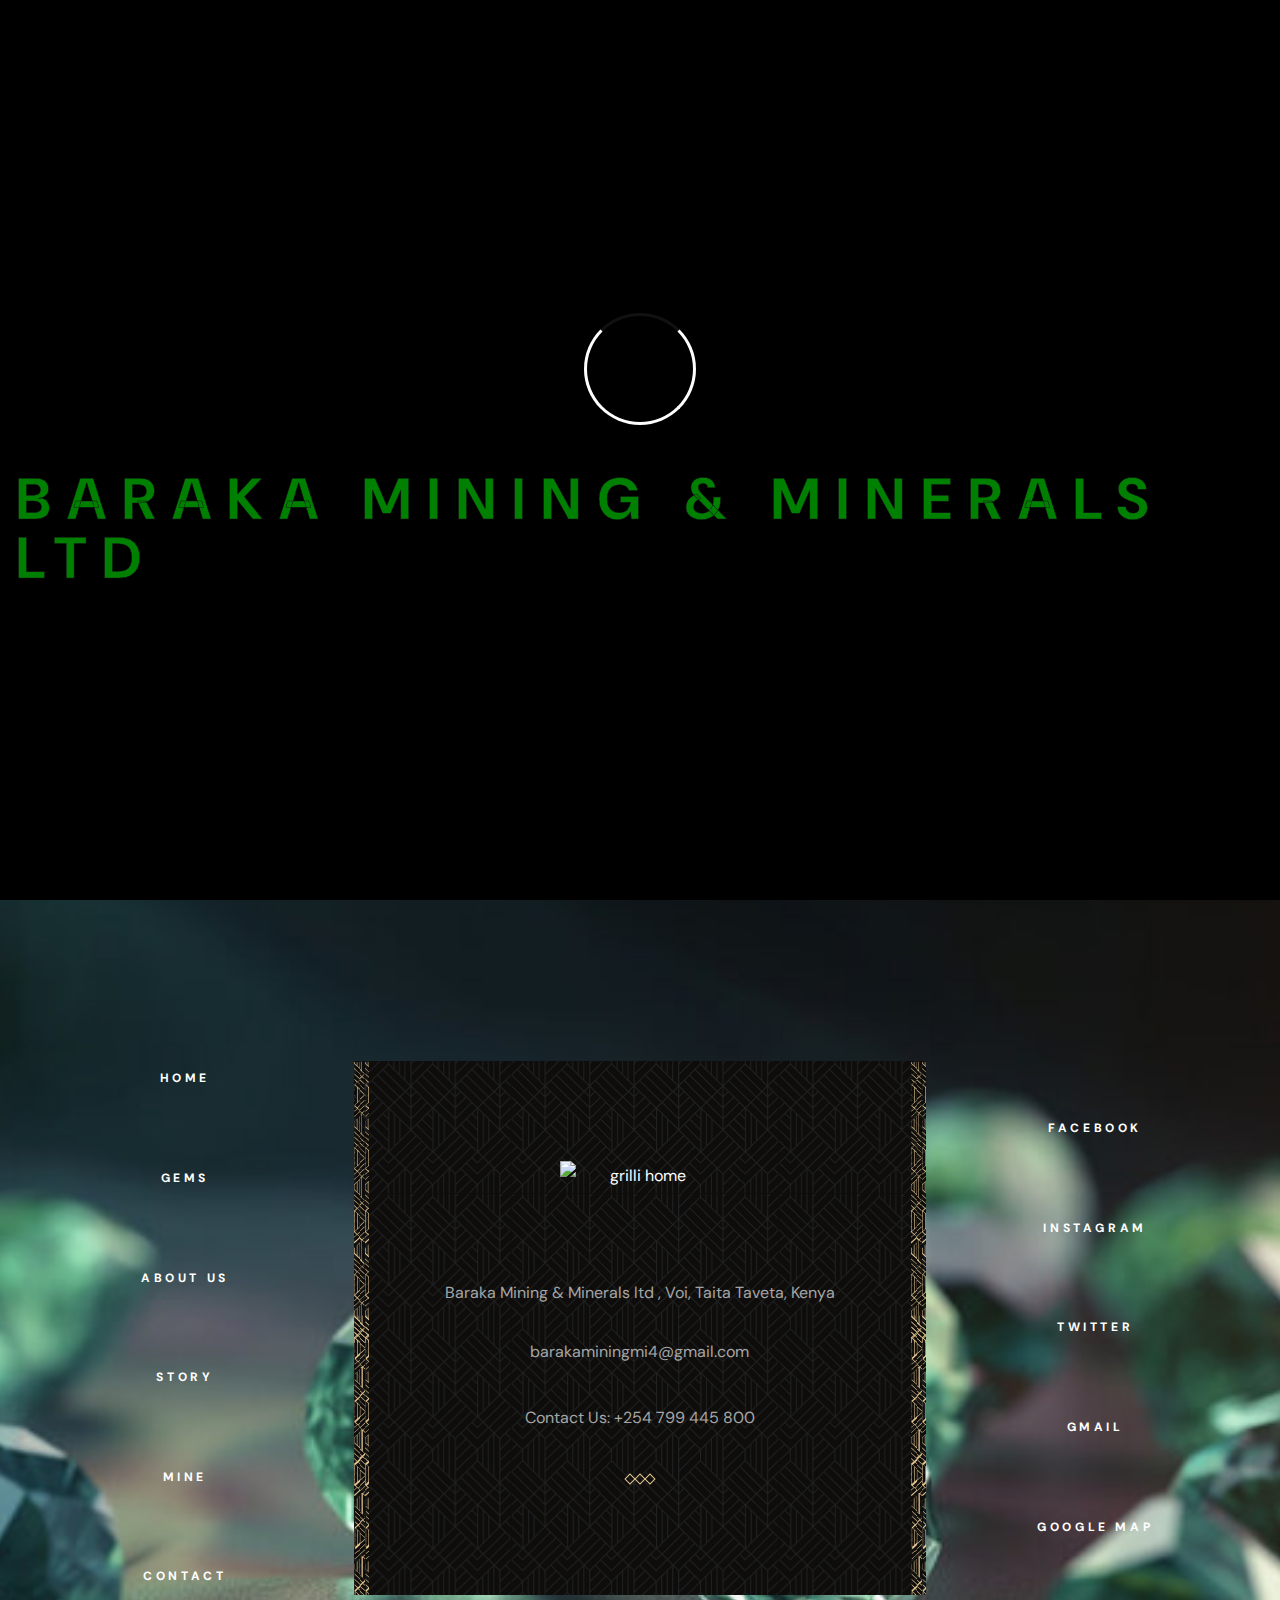
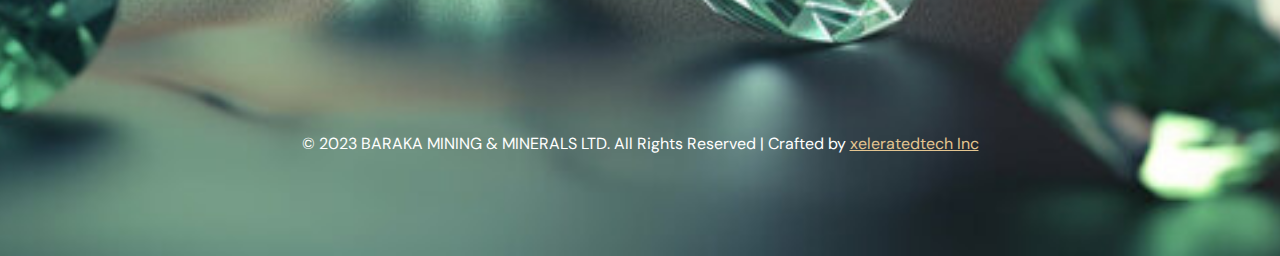
==== aboutus.html @ 1eaa4737 "Add files via upload" ====
<!DOCTYPE html>
<html lang="en">

<head>
  <meta charset="UTF-8">
  <meta http-equiv="X-UA-Compatible" content="IE=edge">
  <meta name="viewport" content="width=device-width, initial-scale=1.0">

  <!-- 
    - primary meta tags
  -->
  <title>Baraka Mining And Minerals LTD</title>
  <meta name="title" content="Baraka Mining And Minerals LTD">
  <meta name="description" content="This is a Restaurant html template made by codewithsadee">

  <!-- 
    - favicon
  -->
  <link rel="shortcut icon" href="./favicon.svg" type="image/svg+xml">

  <!-- 
    - google font link
  -->
  <link rel="preconnect" href="https://fonts.googleapis.com">
  <link rel="preconnect" href="https://fonts.gstatic.com" crossorigin>
  <link href="https://fonts.googleapis.com/css2?family=DM+Sans:wght@400;700&family=Forum&display=swap" rel="stylesheet">

  <!-- 
    - custom css link
  -->
  <link rel="stylesheet" href="./assets/css/style.css">

  <!-- 
    - preload images
  -->
  <link rel="preload" as="image" href="./assets/images/hero-slider-1.jpg">
  <link rel="preload" as="image" href="./assets/images/hero-slider-2.jpg">
  <link rel="preload" as="image" href="./assets/images/hero-slider-3.jpg">

</head>

<body id="top">

  <!-- 
    - #PRELOADER
  -->

  <div class="preload" data-preaload>
    <div class="circle"></div>
    <p class="text">BARAKA MINING & MINERALS LTD</p>
  </div>





<!-- 
    - #TOP BAR
  -->

  <div class="topbar">
    <div class="container">

      <address class="topbar-item">
        <div class="icon">
          <ion-icon name="location-outline" aria-hidden="true"></ion-icon>
        </div>

        <span class="span">
          Baraka Mining & Minerals ltd , Voi, Taita Taveta, Kenya
        </span>
      </address>

      <div class="separator"></div>

      <div class="topbar-item item-2">
        <div class="icon">
          <ion-icon name="time-outline" aria-hidden="true"></ion-icon>
        </div>

        <span class="span">Daily : 8.00 am to 10.00 pm</span>
      </div>

      <a href="tel:+254 769411649" class="topbar-item link">
        <div class="icon">
          <ion-icon name="call-outline" aria-hidden="true"></ion-icon>
        </div>

        <span class="span">+254 769 411 649, </span>
      </a>

      <a href="tel:+254 799445800" class="topbar-item link">
        <div class="icon">
          <ion-icon name="call-outline" aria-hidden="true"></ion-icon>
        </div>
        <span class="span">+254 799 445 800</span>
      </a>

      <div class="separator"></div>

      <a href="barakaminingmi4@gmail.com" class="topbar-item link">
        <div class="icon">
          <ion-icon name="mail-outline" aria-hidden="true"></ion-icon>
        </div>

        <span class="span">barakaminingmi4@gmail.com</span>
      </a>

    </div>
  </div>





  <!-- 
    - #HEADER
  -->

  <header class="header" data-header>
    <div class="container">

      <a href="#" class="logo">
        <img src="./assets/images/logo.png" width="110" height="50" alt="Grilli - Home">
      </a>

      <nav class="navbar" data-navbar>

        <button class="close-btn" aria-label="close menu" data-nav-toggler>
          <ion-icon name="close-outline" aria-hidden="true"></ion-icon>
        </button>

        <a href="#" class="logo">
          <img src="./assets/images/logo.png" width="260" height="50" alt="Grilli - Home">
        </a>


        <ul class="navbar-list">

          <li class="navbar-item">
            <a href="index.html" class="navbar-link hover-underline active">
              <div class="separator"></div>

              <span class="span">Home</span>
            </a>
          </li>

          <li class="navbar-item">
            <a href="menu.php" class="navbar-link hover-underline">
              <div class="separator"></div>

              <span class="span">Gems</span>
            </a>
          </li>

          <li class="navbar-item">
            <a href="aboutus.html" class="navbar-link hover-underline">
              <div class="separator"></div>

              <span class="span">About Us</span>
            </a>
          </li>

          <li class="navbar-item">
            <a href="story.html" class="navbar-link hover-underline">
              <div class="separator"></div>

              <span class="span">Story</span>
            </a>
          </li>

          <li class="navbar-item">
            <a href="mine.html" class="navbar-link hover-underline">
              <div class="separator"></div>

              <span class="span">Mine</span>
            </a>
          </li>

          <li class="navbar-item">
            <a href="contact.html" class="navbar-link hover-underline">
              <div class="separator"></div>

              <span class="span">Contacts</span>
            </a>
          </li>

        </ul>

      
      </nav>

      <a href="menu.php" class="btn btn-secondary">
        <span class="text text-1">Find A Gem</span>

        <span class="text text-2" aria-hidden="true">Find A Gem</span>
      </a>

      <button class="nav-open-btn" aria-label="open menu" data-nav-toggler>
        <span class="line line-1"></span>
        <span class="line line-2"></span>
        <span class="line line-3"></span>
      </button>

      <div class="overlay" data-nav-toggler data-overlay></div>

    </div>
  </header>





  <main>
    <article>

      




    <!-- 
        - #ABOUT
      -->

      <section class="section about text-center" aria-labelledby="about-label" id="about">
        <div class="container">

          <div class="about-content">

            <p class="label-2 section-subtitle" id="about-label">Our Story</p>

            <h2 class="headline-1 section-title">Every Jouney Tells a Story</h2>

            <p class="section-text">
              This story is based on true life events embracing an African woman whose upbringing and will be successful in life had
               so many obstacles and difficulties but armed with the attitude of welcoming changes, was able to take on challenges 
              that came with the African customary law and was able to conquer all and provide an example for all her generations to come.
            </p>

          </div>

          <figure class="about-banner">

            <img src="./assets/images/about-banner.jpg" width="570" height="570" loading="lazy" alt="about banner"
              class="w-100" data-parallax-item data-parallax-speed="1">

            <div class="abs-img abs-img-1 has-before" data-parallax-item data-parallax-speed="1.75">
              <img src="./assets/images/about-abs-image.jpg" width="285" height="285" loading="lazy" alt=""
                class="w-100">
            </div>

            <div class="abs-img abs-img-2 has-before">
              <img src="./assets/images/badge-2.png" width="128" height="134" loading="lazy" alt="">
            </div>

          </figure>

          <img src="./assets/images/shape-3b.png" width="197" height="194" loading="lazy" alt="" class="shape">

        </div>
      </section>
  





     





      






      






  <!-- 
    - #FOOTER
  -->

  <footer class="footer section has-bg-image text-center"
    style="background-image: url('./assets/images/footer-bg.jpg')">
    <div class="container">

      <div class="footer-top grid-list">

        <div class="footer-brand has-before has-after">

          <a href="#" class="logo">
            <img src="./assets/images/logo.png" width="160" height="50" loading="lazy" alt="grilli home">
          </a><br>

          <address class="body-4">
            Baraka Mining & Minerals ltd , Voi, Taita Taveta, Kenya
          </address><br>

          <a href="barakaminingmi4@gmail.com" class="body-4 contact-link">barakaminingmi4@gmail.com</a><br>

          <a href="tel:+254 799 445 800" class="body-4 contact-link">Contact Us: +254 799 445 800</a><br>

          <div class="wrapper">
            <div class="separator"></div>
            <div class="separator"></div>
            <div class="separator"></div>
          </div>

          

          

        </div>

        <ul class="footer-list">

          <li>
            <a href="#" class="label-2 footer-link hover-underline">Home</a>
          </li>

          <li>
            <a href="#" class="label-2 footer-link hover-underline">Gems</a>
          </li>

          <li>
            <a href="#" class="label-2 footer-link hover-underline">About Us</a>
          </li>

          <li>
            <a href="#" class="label-2 footer-link hover-underline">Story</a>
          </li>

          <li>
            <a href="#" class="label-2 footer-link hover-underline">Mine</a>
          </li>

          <li>
            <a href="#" class="label-2 footer-link hover-underline">Contact</a>
          </li>

        </ul>

        <ul class="footer-list">

          <li>
            <a href="#" class="label-2 footer-link hover-underline">Facebook</a>
          </li>

          <li>
            <a href="#" class="label-2 footer-link hover-underline">Instagram</a>
          </li>

          <li>
            <a href="#" class="label-2 footer-link hover-underline">Twitter</a>
          </li>

          <li>
            <a href="#" class="label-2 footer-link hover-underline">Gmail</a>
          </li>

          <li>
            <a href="#" class="label-2 footer-link hover-underline">Google Map</a>
          </li>

        </ul>

      </div>

      <div class="footer-bottom">

        <p class="copyright">
            &copy; 2023 BARAKA MINING & MINERALS LTD. All Rights Reserved | Crafted by <a href=""
              target="_blank" class="link">xeleratedtech Inc</a>
          </p>

      </div>

    </div>
  </footer>




  <!-- 
    - #BACK TO TOP
  -->

  <a href="#top" class="back-top-btn active" aria-label="back to top" data-back-top-btn>
    <ion-icon name="chevron-up" aria-hidden="true"></ion-icon>
  </a>





  <!-- 
    - custom js link
  -->
  <script src="./assets/js/script.js"></script>

  <!-- 
    - ionicon link
  -->
  <script type="module" src="https://unpkg.com/ionicons@5.5.2/dist/ionicons/ionicons.esm.js"></script>
  <script nomodule src="https://unpkg.com/ionicons@5.5.2/dist/ionicons/ionicons.js"></script>

</body>

</html>
---- assets/css/style.css ----
/*-----------------------------------*\
  #index.css
\*-----------------------------------*/
@import url('https://fonts.googleapis.com/css2?family=Nunito:wght@200;300;400;500;600;700&display=swap');
/**
 * copyright 2022 codewithsadee
 */





/*-----------------------------------*\
  #CUSTOM PROPERTY
\*-----------------------------------*/

:root {

  /**
   * COLORS
   */

  --gold-crayola: hsl(38, 61%, 73%);
  --quick-silver: hsla(0, 0%, 65%, 1);
  --davys-grey: hsla(30, 3%, 34%, 1);
  --smoky-black-1: hsla(40, 12%, 5%, 1);
  --smoky-black-2: hsla(30, 8%, 5%, 1);
  --smoky-black-3: hsla(0, 3%, 7%, 1);
  --eerie-black-1: hsla(210, 4%, 9%, 1);
  --eerie-black-2: hsla(210, 4%, 11%, 1);
  --eerie-black-3: hsla(180, 2%, 8%, 1);
  --eerie-black-4: hsla(0, 0%, 13%, 1);
  --white: hsla(0, 0%, 100%, 1);
  --white-alpha-20: hsla(0, 0%, 100%, 0.2);
  --white-alpha-10: hsla(0, 0%, 100%, 0.1);
  --black: hsla(0, 0%, 0%, 1);
  --black-alpha-80: hsla(0, 0%, 0%, 0.8);
  --black-alpha-15: hsla(0, 0%, 0%, 0.15);
  --border: .2rem solid var(--black);



  /**
   * GRADIENT COLOR
   */

  --loading-text-gradient: linear-gradient(90deg, transparent 0% 16.66%, var(--smoky-black-3) 33.33% 50%,  transparent 66.66% 75%);
  --gradient-1: linear-gradient(to top,hsla(0, 0%, 0%, 0.9),hsla(0, 0%, 0%, 0.7),transparent);

  /**
   * TYPOGRAPHY
   */

  /* font-family */
  --fontFamily-forum: 'Forum', cursive;
  --fontFamily-dm_sans: 'DM Sans', sans-serif;

  /* font-size */
  --fontSize-display-1: calc(1.3rem + 6.7vw);
  --fontSize-headline-1: calc(2rem + 2.5vw);
  --fontSize-headline-2: calc(1.3rem + 2.4vw);
  --fontSize-title-1: calc(1.6rem + 1.2vw);
  --fontSize-title-2: 2.2rem;
  --fontSize-title-3: 2.1rem;
  --fontSize-title-4: calc(1.6rem + 1.2vw);
  --fontSize-body-1: 2.4rem;
  --fontSize-body-2: 1.6rem;
  --fontSize-body-3: 1.8rem;
  --fontSize-body-4: 1.6rem;
  --fontSize-label-1: 1.4rem;
  --fontSize-label-2: 1.2rem;

  /* font-weight */
  --weight-regular: 400;
  --weight-bold: 700;

  /* line-height */
  --lineHeight-1: 1em;
  --lineHeight-2: 1.2em;
  --lineHeight-3: 1.5em;
  --lineHeight-4: 1.6em;
  --lineHeight-5: 1.85em;
  --lineHeight-6: 1.4em;

  /* letter-spacing */
  --letterSpacing-1: 0.15em;
  --letterSpacing-2: 0.4em;
  --letterSpacing-3: 0.2em;
  --letterSpacing-4: 0.3em;
  --letterSpacing-5: 3px;

  /**
   * SPACING
   */

  --section-space: 70px;

  /**
   * SHADOW
   */

  --shadow-1: 0px 0px 25px 0px hsla(0, 0%, 0%, 0.25);

  /**
   * BORDER RADIUS
   */

  --radius-24: 24px;
  --radius-circle: 50%;

  /**
   * TRANSITION
   */

  --transition-1: 250ms ease;
  --transition-2: 500ms ease;
  --transition-3: 1000ms ease;

}





/*-----------------------------------*\
  #RESET
\*-----------------------------------*/

*,
*::before,
*::after {
  margin: 0;
  padding: 0;
  box-sizing: border-box;
}

li { list-style: none; }

a,
img,
data,
span,
input,
button,
select,
ion-icon,
textarea { display: block; }

a {
  color: inherit;
  text-decoration: none;
}

img { height: auto; }

input,
button,
select,
textarea {
  background: #ffffff00;
  border: none;
  font: inherit;
}

input,
select,
textarea {
  width: 100%;
  outline: none;
}

button { cursor: pointer; }

address { font-style: normal; }

html {
  font-size: 10px;
  scroll-behavior: smooth;
}

body {
  background-color: var(--eerie-black-1);
  color: white;
  font-family: var(--fontFamily-dm_sans);
  font-size: var(--fontSize-body-4);
  font-weight: var(--weight-regular);
  line-height: var(--lineHeight-5);
  overflow: hidden;
}

body.loaded { overflow: overlay; }

body.nav-active { overflow: hidden; }

::-webkit-scrollbar { width: 5px; }

::-webkit-scrollbar-track { background-color: transparent; }

::-webkit-scrollbar-thumb { background-color: var(--gold-crayola); }





/*-----------------------------------*\
  #TYPOGRAPHY
\*-----------------------------------*/

.display-1,
.headline-1,
.headline-2,
.title-1,
.title-2,
.title-3,
.title-4 {
  color: var(--white);
  font-weight: var(--weight-regular);
  line-height: var(--lineHeight-2);
}

.display-1 {
  font-size: var(--fontSize-display-1);
  line-height: var(--lineHeight-1);
}

.headline-1 { 
  font-size: var(--fontSize-headline-1); 
margin:20px;
}

.headline-2 {
  font-size: var(--fontSize-headline-2);
  line-height: var(--lineHeight-6);
}

.title-1 { font-size: var(--fontSize-title-1); }

.title-2 { font-size: var(--fontSize-title-2); }

.title-3 { font-size: var(--fontSize-title-3); }

.title-4 { font-size: var(--fontSize-title-4); }

.body-1 {
  font-size: var(--fontSize-body-1);
  line-height: var(--lineHeight-6);
}

.body-2 {
  font-size: var(--fontSize-body-2);
  line-height: var(--lineHeight-4);
}

.body-3 { font-size: var(--fontSize-body-3); }

.body-4 { font-size: var(--fontSize-body-4); }

.label-1 { font-size: var(--fontSize-label-1); }

.label-2 { 
  font-size: var(--fontSize-label-2);
  margin: 70px;
 }





/*-----------------------------------*\
  #REUSED STYLE
\*-----------------------------------*/

.container { 
  padding-inline: 16px; 
}

.separator {
  width: 8px;
  height: 8px;
  border: 1px solid var(--gold-crayola);
  transform: rotate(45deg);
}

.contact-label { font-weight: var(--weight-bold); }

.contact-number {
  color: var(--gold-crayola);
  max-width: max-content;
  margin-inline: auto;
}

.hover-underline {
  position: relative;
  max-width: max-content;
}

.hover-underline::after {
  content: "";
  position: absolute;
  left: 0;
  bottom: 0;
  width: 100%;
  height: 5px;
  border-block: 1px solid var(--gold-crayola);
  transform: scaleX(0.2);
  opacity: 0;
  transition: var(--transition-2);
}

.hover-underline:is(:hover, :focus-visible)::after {
  transform: scaleX(1);
  opacity: 1;
}

.contact-number::after { bottom: -5px; }

.text-center { text-align: center; }

.img-cover {
  width: 100%;
  height: 100%;
  object-fit: cover;
  margin-top: 12%;
  padding-bottom: 10%;
}

.section-subtitle {
  position: relative;
  
  height:100px;
  color: var(--gold-crayola);
  font-weight:900;
  text-transform: uppercase;
  letter-spacing: var(--letterSpacing-2);
  margin-block-end: 12px;
}

.section-subtitle::after {
  content: url('../images/separator.svg');
  
  display: block;
  width: 100px;
  margin-inline: auto;
  margin-block-start: 5px;
}

.btn {
  position: relative;
  color: var(--gold-crayola);
  font-size: var(--fontSize-label-2);
  font-weight: var(--weight-bold);
  text-transform: uppercase;
  letter-spacing: var(--letterSpacing-5);
  max-width: max-content;
  border: 2px solid var(--gold-crayola);
  padding: 12px 45px;
  overflow: hidden;
  z-index: 1;
}

.btn::before {
  content: "";
  position: absolute;
  bottom: 100%;
  left: 50%;
  transform: translateX(-50%);
  width: 200%;
  height: 200%;
  border-radius: var(--radius-circle);
  background-color: var(--gold-crayola);
  transition: var(--transition-2);
  z-index: -1;
}

.btn .text { transition: var(--transition-1); }

.btn .text-2 {
  position: absolute;
  top: 100%;
  left: 50%;
  transform: translateX(-50%);
  min-width: max-content;
  color: var(--smoky-black-1);
}

.btn:is(:hover, :focus-visible)::before { bottom: -50%; }

.btn:is(:hover, :focus-visible) .text-1 { transform: translateY(-40px); }

.btn:is(:hover, :focus-visible) .text-2 {
  top: 50%;
  transform: translate(-50%, -50%);
}

.btn-secondary {
  background-color: var(--gold-crayola);
  color: var(--black);
}

.btn-secondary::before { background-color: var(--smoky-black-1); }

.btn-secondary .text-2 { color: var(--white); }

.has-before,
.has-after {
  position: relative;
  z-index: 1;
}

.has-before::before,
.has-after::after {
  content: "";
  position: absolute;
}

.section {
  position: relative;
  padding-block: var(--section-space);
  overflow: hidden;
  z-index: 1;
}

.bg-black-10 { background-color: var(--smoky-black-2); }

.grid-list {
  display: grid;
  gap: 40px;
}

.hover\:shine { position: relative; }

.hover\:shine::after {
  content: "";
  position: absolute;
  top: 0;
  left: 0;
  width: 50%;
  height: 100%;
  background-image: linear-gradient(to right, transparent 0%, #fff6 100%);
  transform: skewX(-0.08turn) translateX(-180%);
}

.hover\:shine:is(:hover, :focus-within)::after {
  transform: skewX(-0.08turn) translateX(275%);
  transition: var(--transition-3);
}

.img-holder {
  aspect-ratio: var(--width) / var(--height);
  overflow: hidden;
  background-color: var(--eerie-black-4);
}

.btn-text {
  color: var(--gold-crayola);
  padding-block-end: 4px;
  margin-inline: auto;
  text-transform: uppercase;
  letter-spacing: var(--letterSpacing-3);
  font-weight: var(--weight-bold);
  transition: var(--transition-1);
}

.btn-text:is(:hover, :focus-visible) { color: var(--white); }

.shape {
  display: none;
  position: absolute;
  max-width: max-content;
  z-index: -1;
}

.w-100 { width: 100%; }

.move-anim { animation: move 5s linear infinite; }

@keyframes move {
  0%,
  100% { transform: translateY(0); }

  50% { transform: translateY(30px); }
}

.has-bg-image {
  background-repeat: no-repeat;
  background-size: cover;
  background-position: center;
}

.input-field {
  background-color: var(--eerie-black-2);
  color: var(--white);
  height: 56px;
  padding: 10px 20px;
  border: 1px solid var(--white-alpha-10);
  margin-block-end: 20px;
  outline: none;
  transition: border-color var(--transition-2);
}

.input-field::placeholder { color: inherit; }

.input-field:focus { border-color: var(--gold-crayola); }

.icon-wrapper {
  position: relative;
  margin-block-end: 20px;
}

.icon-wrapper .input-field {
  margin-block-end: 0;
  padding-inline-start: 40px;
  appearance: none;
  cursor: pointer;
}

.icon-wrapper ion-icon {
  position: absolute;
  top: 50%;
  transform: translateY(-50%);
  font-size: 1.4rem;
  --ionicon-stroke-width: 50px;
  pointer-events: none;
}

.icon-wrapper ion-icon:first-child { left: 15px; }

.icon-wrapper ion-icon:last-child { right: 10px; }





/*-----------------------------------*\
  #PRELOAD
\*-----------------------------------*/

.preload {
  position: fixed;
  top: 0;
  left: 0;
  right: 0;
  bottom: 0;
  background-color:black;
  z-index: 10;
  display: grid;
  place-content: center;
  justify-items: center;
  transition: var(--transition-2);
}

.preload > * { transition: var(--transition-1); }

.preload.loaded > * { opacity: 0; }

.preload.loaded {
  transition-delay: 100ms;
  transform: translateY(100%);
}

.circle {
  width: 112px;
  height: 112px;
  border-radius: var(--radius-circle);
  border: 3px solid var(--white);
  border-block-start-color: var(--smoky-black-3);
  margin-block-end: 45px;
  animation: rotate360 1s linear infinite;
}

@keyframes rotate360 {
  0% { transform: rotate(0); }
  100% { transform: rotate(1turn); }
}

.preload .text {
  background-image: var(--loading-text-gradient);
  background-size: 500%;
  font-size: calc(2rem + 3vw);
  font-weight: var(--weight-bold);
  line-height: 1em;
  text-transform: uppercase;
  letter-spacing: 16px;
  padding-inline-start: 16px;
  -webkit-text-fill-color: green;
  background-clip: text;
  -webkit-background-clip: text;
  -webkit-text-stroke: 0.5px var(--eerie-black-3);
  animation: loadingText linear 2s infinite;
  font-style: var(--smoky-black-3);

}

@keyframes loadingText {
  0% { background-position: 100%; }
  100% { background-position: 0%; }
}





/*-----------------------------------*\
  #TOPBAR
\*-----------------------------------*/

.topbar { display: none; }





/*-----------------------------------*\
  #HEADER
\*-----------------------------------*/

.header .btn { display: none; }

.header {
  position: fixed;
  top: 0;
  left: 0;
  width: 100%;
  background-color: transparent;
  padding-block: 40px;
  z-index: 4;
  border-block-end: 1px solid transparent;
  transition: var(--transition-1);
}

.header.active {
  padding-block: 20px;
  background-color: var(--eerie-black-4);
  border-color: var(--black-alpha-15);
}

.header.hide {
  transform: translateY(-100%);
  transition-delay: 250ms;
}

.header .container {
  padding-inline: 20px;
  display: flex;
  justify-content: space-between;
  align-items: center;
  gap: 8px;
  height:0px;
}

.nav-open-btn {
  padding: 12px;
  padding-inline-end: 0;
  background: #0a0a0a00;
}

.nav-open-btn .line {
  width: 30px;
  height: 2px;
  background-color: var(--white);
  margin-block: 4px;
  transform-origin: left;
  animation: menuBtn 400ms ease-in-out alternate infinite;
}

@keyframes menuBtn {
  0% { transform: scaleX(1); }
  100% { transform: scaleX(0.5); }
}

.nav-open-btn .line-2 { animation-delay: 150ms; }

.nav-open-btn .line-3 { animation-delay: 300ms; }

.navbar {
  position: fixed;
  background-color: var(--smoky-black-1);
  top: 0px;
  left: -360px;
  bottom: 0;
  max-width: 360px;
  width: 100%;
  padding-inline: 30px;
  padding-block-end: 50px;
  overflow-y: auto;
  visibility: hidden;
  z-index: 2;
  transition: var(--transition-2);
}

.navbar.active {
  visibility: visible;
  transform: translateX(360px);
}

.navbar .close-btn {
  border: 1px solid currentColor;
  padding: 4px;
  border-radius: var(--radius-circle);
  margin-inline-start: auto;
  margin-block: 30px 20px;
}

.navbar .close-btn ion-icon { --ionicon-stroke-width: 40px; }

.navbar .close-btn:is(:hover, :focus-visible) { color: var(--gold-crayola); }

.navbar .logo {
  max-width: max-content;
  margin-inline: auto;
  margin-block-end: 60px;
}

.navbar-list {
  border-block-end: 1px solid var(--white-alpha-20);
  margin-block-end: 100px;
}

.navbar-item { border-block-start: 1px solid var(--white-alpha-20); }

.navbar-link {
  position: relative;
  font-size: var(--fontSize-label-2);
  text-transform: uppercase;
  padding-block: 10px;
  max-width: unset;
}

.navbar-link::after { display: none; }

.navbar-link .span { transition: var(--transition-1); }

.navbar-link:is(:hover, :focus-visible, .active) .span {
  color: white;
  transform: translateX(20px);
}

.navbar-link .separator {
  position: absolute;
  top: 50%;
  left: 0;
  transform: translateY(-50%) rotate(45deg);
  opacity: 0;
  transition: var(--transition-1);
}

.navbar-link:is(:hover, :focus-visible, .active) .separator { opacity: 1; }

.navbar-title { margin-block-end: 15px; }

.navbar-text { margin-block: 10px; }

.navbar .body-4 { color: var(--quick-silver); }

.sidebar-link { transition: var(--transition-1); }

.sidebar-link:is(:hover, :focus-visible) { color: var(--gold-crayola); }

.navbar .text-center .separator {
  margin-block: 30px;
  margin-inline: auto;
}

.navbar .contact-label { margin-block-end: 10px; }

.navbar::-webkit-scrollbar-thumb { background-color: var(--white-alpha-10); }

.overlay {
  position: fixed;
  top: 0;
  left: 0;
  bottom: 0;
  right: 0;
  background-color: var(--black-alpha-80);
  opacity: 0;
  pointer-events: none;
  transition: var(--transition-2);
  z-index: 1;
}

.overlay.active {
  opacity: 1;
  pointer-events: all;
}





/*-----------------------------------*\
  #HERO
\*-----------------------------------*/

.hero .slider-btn { display: none; }

.hero {
  position: relative;
  padding-block: 120px;
  min-height: 100vh;
  overflow: hidden;
  z-index: 1;
}

.hero .slider-item {
  position: absolute;
  top: 50%;
  left: 50%;
  transform: translate(-50%, -50%);
  width: 100%;
  height: 150%;
  display: grid;
  place-content: center;
  padding-block-start: 100px;
  opacity: 0;
  visibility: hidden;
  transition: var(--transition-3);
  z-index: 1;
}

.hero .slider-item.active {
  opacity: 1;
  visibility: visible;
}

.hero .slider-bg {
  position: absolute;
  top: 0;
  left: 0;
  width: 100%;
  height: 100%;
  transform: scale(1.15);
  pointer-events: none;
  user-select: none;
  z-index: -1;
}

.hero .slider-item.active .slider-bg {
  animation: smoothScale 7s linear forwards;
}

@keyframes smoothScale {
  0% { transform: scale(1); }
  100% { transform: scale(1.15); }
}

.hero .section-subtitle::after { margin-block: 14px 20px; }

.hero-text { margin-block: 10px 40px; }

.hero .btn { margin-inline: auto; }

.hero-btn {
  position: absolute;
  bottom: 15px;
  right: 15px;
  z-index: 2;
  background-color: var(--gold-crayola);
  width: 125px;
  height: 115px;
  padding: 12px;
  transform: scale(0.6);
}

.hero-btn img {
  margin-inline: auto;
  margin-block-end: 6px;
}

.hero-btn .span {
  color: var(--black);
  font-weight: var(--weight-bold);
  text-transform: uppercase;
  letter-spacing: var(--letterSpacing-1);
  line-height: var(--lineHeight-3);
}

.hero-btn::after {
  inset: 0;
  border: 1px solid var(--gold-crayola);
  animation: rotate360 15s linear infinite;
}

.slider-reveal {
  transform: translateY(30px);
  opacity: 0;
}

.hero .slider-item.active .slider-reveal {
  animation: sliderReveal 1s ease forwards;
}

@keyframes sliderReveal {
  0% {
    transform: translateY(30px);
    opacity: 0;
  }

  100% {
    transform: translateY(0);
    opacity: 1;
  }
}

.hero .slider-item.active .section-subtitle { animation-delay: 500ms; }

.hero .slider-item.active .hero-title { animation-delay: 1000ms; }

.hero .slider-item.active .hero-text { animation-delay: 1.5s; }

.hero .slider-item.active .btn { animation-delay: 2s; }







.order form{
  background-color: var(--white);
  box-shadow: var(--box-shadow);
  padding:2rem;
  border-radius: .5rem;
}

.order form .display-orders{
  display: flex;
  align-items: flex-start;
  justify-content: center;
  margin-bottom: 2rem;
  gap:1.5rem;
  flex-wrap: wrap;
  padding:3rem 2rem;
  background-color: var(--light-bg);
  border-radius: .5rem;
}

.order form .display-orders p{
  font-size: 2rem;
  color:var(--light-color);
  background-color: var(--white);
  padding:1rem 3rem;
  border-radius: .5rem;
  box-shadow: var(--box-shadow);
}

.order form .display-orders p span{
  color:var(--red);
}

.order form .grand-total{
  text-align: center;
  margin: 2rem 0;
  font-size: 2.5rem;
  color:var(--black);
  padding:1rem;
  border-radius: .5rem;
  background-color: var(--light-bg);
}

.order form .grand-total span{
  color:var(--red);
}

.order form .flex{
  display: flex;
  flex-wrap: wrap;
  gap:1.5rem;
  justify-content: space-between;
}

.order form .flex .inputBox{
  width: 49%;
}

.order form .flex .inputBox span{
  font-size: 1.8rem;
  color:var(--light-color);
}

.order form .flex .inputBox .box{
  width: 100%;
  background-color: var(--light-bg);
  padding:1.4rem;
  font-size: 1.8rem;
  color:var(--black);
  border-radius: .5rem;
  margin:1rem 0;
}















/*-----------------------------------*\
  #SERVICE
\*-----------------------------------*/

.service .section-title { margin-block-end: 16px; }

.service .section-text { margin-block-end: 40px; }

.service-card { overflow: hidden; }

.service-card .has-before {
  padding-block: 30px;
  margin-block-end: 26px;
  z-index: 1;
}

.service-card .has-before::before {
  top: 0;
  left: 50%;
  transform: translateX(-50%);
  width: 140px;
  height: 100%;
  background-image: url('../images/img-pattern.svg');
  background-position: center;
  background-size: cover;
  background-repeat: repeat;
  transition: var(--transition-2);
  transition-delay: 0;
  z-index: -1;
  will-change: transform;
}

.service-card:is(:hover, :focus-within) .has-before::before {
  transform: rotateY(0.5turn) translateX(50%);
  transition-delay: 300ms;
}

.service-card .card-banner { transition: var(--transition-2); }

.service-card:is(:hover, :focus-within) .card-banner { transform: scale(1.05); }

.service .card-title { margin-block-end: 12px; }





/*-----------------------------------*\
  #ABOUT
\*-----------------------------------*/

.about .section-text { margin-block: 15px 30px; }

.about .btn {
  margin-inline: auto;
  margin-block-start: 26px;
}

.about .container {
  display: grid;
  gap: 120px;
}

.about-banner {
  position: relative;
  margin-block-end: 120px;
}

.about-banner > .w-100 { padding-inline-start: 50px; }

.about .abs-img { position: absolute; }

.about .abs-img::before { z-index: -1; }

.about .abs-img-1 {
  bottom: -120px;
  left: 0;
  width: 150px;
  padding-block: 50px;
}

.about .abs-img-2 {
  top: -65px;
  right: -150px;
}

.about .abs-img-1::before {
  top: 0;
  bottom: 0;
  left: 50%;
  transform: translateX(-50%);
  width: 140px;
  background-image: url('../images/img-pattern.svg');
  background-repeat: repeat;
}

.about .abs-img-2::before {
  inset: 0;
  background-image: url('../images/badge-2-bg.png');
  background-repeat: no-repeat;
  background-size: contain;
  animation: rotate360 15s linear infinite;
  width: 197px;
  height: 194px;
  left: -32px;
  top: -31.5px;
}





/*-----------------------------------*\
  #SPECIAL DISH
\*-----------------------------------*/

.special-dish-content { padding-block: 70px; }

.special-dish .abs-img {
  margin-inline: auto;
  margin-block-end: 12px;
}

.special-dish .section-text { margin-block: 16px 40px; }

.special-dish-content .wrapper {
  display: flex;
  justify-content: center;
  align-items: center;
  gap: 20px;
  margin-block-end: 40px;
}

.special-dish-content .del {
  text-decoration: none;
  color: var(--davys-grey);
}

.special-dish-content .span { color: var(--gold-crayola); }

.special-dish .btn { margin-inline: auto; }





/*-----------------------------------*\
  #MENU
\*-----------------------------------*/

.menu .section-title { margin-block-end: 40px; }

.menu .grid-list { margin-block-end: 50px; }

.menu-card {
  display: flex;
  align-items: flex-start;
  gap: 20px;
}

.hover\:card .card-banner { background-color: var(--gold-crayola); }

.hover\:card .card-banner .img-cover { transition: var(--transition-2); }

.hover\:card:is(:hover, :focus-within) .card-banner .img-cover {
  opacity: 0.7;
  transform: scale(1.05);
}

.menu-card .card-banner {
  flex-shrink: 0;
  border-radius: var(--radius-24);
}

.menu-card .card-title { transition: var(--transition-1); }

.menu-card .card-title:is(:hover, :focus-visible) { color: var(--gold-crayola); }

.menu-card .badge {
  background-color: var(--gold-crayola);
  color: var(--eerie-black-1);
  font-family: var(--fontFamily-forum);
  max-width: max-content;
  line-height: var(--lineHeight-6);
  text-transform: uppercase;
  padding-inline: 10px;
  margin-block-start: 10px;
}

.menu-card .span {
  color: var(--gold-crayola);
  margin-block: 10px;
}

.menu-card .card-text {
  color: var(--quick-silver);
  line-height: var(--lineHeight-4);
}

.menu-text .span {
  display: inline-block;
  color: var(--gold-crayola);
}

.menu .btn {
  margin-inline: auto;
  margin-block-start: 26px;
}

.menu .shape {
  display: block;
  width: 70%;
}

.menu .shape-2 {
  top: 0;
  left: 0;
  opacity: 0.2;
}

.menu .shape-3 {
  bottom: 0;
  right: 0;
}





/*-----------------------------------*\
  #TESTIMONIALS
\*-----------------------------------*/

.testi {
  padding-block-end: 340px;
  position: static;
}

.testi .quote {
  font-size: 7rem;
  font-family: var(--fontFamily-forum);
  line-height: 0.7em;
}

.testi .wrapper {
  display: flex;
  justify-content: center;
  gap: 2px;
  margin-block: 40px 50px;
}

.testi .separator { animation: rotate360 15s linear infinite; }

.profile .img {
  margin-inline: auto;
  border-radius: var(--radius-circle);
  margin-block-end: 15px;
}

.testi .profile-name {
  color: var(--gold-crayola);
  font-weight: var(--weight-bold);
  text-transform: uppercase;
  letter-spacing: var(--letterSpacing-3);
}





/*-----------------------------------*\
  #RESERVATION
\*-----------------------------------*/

.reservation-form { 
  margin-block-start: -270px;
  margin: 10px;
 }

.form-text { margin-block-end: 40px; }

.form-text .link {
  display: inline;
  color: var(--gold-crayola);
}

.form-right .headline-1 { margin-block-end: 40px; }

.form-right .contact-label { margin-block-end: 5px; }

.form-right .separator { margin: 20px auto; }

.form-right .body-4 {
  color: var(--quick-silver);
  line-height: var(--lineHeight-3);
}

.form-right .body-4:not(:last-child) { margin-block-end: 25px; }

.form-left,
.form-right { padding: 40px 20px 30px; }

.input-field[type="date"] {
  text-transform: uppercase;
  padding-inline-end: 10px;
}

.input-field[type="date"]::-webkit-calendar-picker-indicator { opacity: 0; }

textarea.input-field {
  resize: none;
  height: 140px;
  padding-block: 20px;
  line-height: var(--lineHeight-1);
}

.form-left .btn {
  max-width: 100%;
  width: 100%;
}

.form-right {
  background-repeat: repeat;
  background-position: top left;
}





/*-----------------------------------*\
  #FEATURES
\*-----------------------------------*/

.features .section-title { margin-block-end: 40px; }

.feature-card { padding: 30px 20px 40px; }

.feature-item:nth-child(2n+1) .feature-card { background-color: var(--eerie-black-3); }

.feature-item:nth-child(2n) .feature-card { background-color: var(--smoky-black-3); }

.feature-card .card-icon {
  max-width: max-content;
  margin-inline: auto;
  transition: var(--transition-2);
}

.feature-card:hover .card-icon { transform: scale(-1) rotate(180deg); }

.feature-card .card-title { margin-block: 20px; }

.feature-card .card-text {
  color: var(--quick-silver);
  line-height: var(--lineHeight-6);
}





/*-----------------------------------*\
  #EVENT
\*-----------------------------------*/

.event .section-title { margin-block-end: 40px; }

.event-card {
  position: relative;
  overflow: hidden;
  padding-bottom: 10%;
}

.event-card .card-content {
  background-image: var(--gradient-1);
  position: absolute;
  bottom: 0;
  width: 100%;
  padding: 35px 35px 25px;
}

.event-card .publish-date {
  position: absolute;
  top: 30px;
  left: 25px;
  padding: 5px 10px;
  color: var(--gold-crayola);
  background-color: var(--black);
  font-weight: var(--weight-bold);
  letter-spacing: var(--letterSpacing-1);
  line-height: 14px;
}

.event-card .card-subtitle {
  color: var(--gold-crayola);
  text-transform: uppercase;
  font-weight: var(--weight-bold);
  letter-spacing: var(--letterSpacing-2);
  margin-block-end: 5px;
}

.event-card .card-banner .img-cover { transition: var(--transition-2); }

.event-card:is(:hover, :focus-within) .img-cover { transform: scale(1.05); }

.event .btn {
  margin-inline: auto;
  margin-block-start: 40px;
}





/*-----------------------------------*\
  #FOOTER
\*-----------------------------------*/

.footer-top { margin-block-end: 70px; }

.footer-brand {
  position: relative;
  padding: 50px 40px;
  background: var(--smoky-black-1) url("../images/footer-form-bg.png");
  background-position: center top;
  background-repeat: repeat;
}

.footer-brand::before,
.footer-brand::after {
  top: 0;
  width: 15px;
  height: 100%;
  background-image: url("../images/footer-form-pattern.svg");
}

.footer-brand::before { left: 0; }

.footer-brand::after { right: 0; }

.footer-brand .logo {
  max-width: max-content;
  margin-inline: auto;
  margin-block-end: 40px;
}

.footer-brand :is(.body-4, .label-1) {
  color: var(--quick-silver);
  line-height: var(--lineHeight-3);
}

.footer-brand .contact-link {
  margin-block: 6px;
  transition: var(--transition-1);
}

.footer-brand .contact-link:is(:hover, :focus-visible) { color: var(--gold-crayola); }

.footer-brand .wrapper {
  display: flex;
  justify-content: center;
  gap: 2px;
  margin-block: 10px 12px;
}

.footer-brand .separator { animation: rotate360 15s linear infinite; }

.footer-brand .label-1 { margin-block-end: 30px; }

.footer-brand .label-1 .span {
  display: inline;
  color: var(--white);
}

.footer-brand .icon-wrapper .input-field { cursor: text; }

.footer-brand .btn { min-width: 100%; }

.footer-list {
  gap: 20px;
}

.footer-link {
  color: var(--white);
  font-weight: var(--weight-bold);
  text-transform: uppercase;
  letter-spacing: var(--letterSpacing-4);
  margin-inline: auto;
  transition: var(--transition-1);
}

.footer-link:is(:hover, :focus-visible) { color: var(--gold-crayola); }

.copyright {
  color: var(--white);
  line-height: var(--lineHeight-3);
}

.copyright .link {
  display: inline;
  color: var(--gold-crayola);
  text-decoration: underline;
}





/*-----------------------------------*\
  #BACK TO TOP
\*-----------------------------------*/

.back-top-btn {
  position: fixed;
  bottom: 20px;
  right: 20px;
  background-color: var(--gold-crayola);
  color: var(--smoky-black-1);
  font-size: 22px;
  width: 50px;
  height: 50px;
  border-radius: var(--radius-circle);
  display: grid;
  place-items: center;
  box-shadow: var(--shadow-1);
  transition: var(--transition-1);
  opacity: 0;
  visibility: hidden;
  z-index: 4;
}

.back-top-btn:is(:hover, :focus-visible) {
  background-color: var(--white);
  color: var(--gold-crayola);
}

.back-top-btn.active {
  opacity: 1;
  visibility: visible;
}





/*-----------------------------------*\
  #MEDIA QUERIES
\*-----------------------------------*/

/**
 * responsive for larger than 575px screen
 */

@media (min-width: 575px) {

  /**
   * CUSTOM PROPERTY
   */

  :root {

    /**
     * typography
     */

    --fontSize-body-2: 2rem;

  }



  /**
   * REUSED STYLE
   */

  :is(.service, .about) .section-text {
    max-width: 420px;
    margin-inline: auto;
  }

  .contact-number { --fontSize-body-1: 3rem; }



  /**
   * TOPBAR
   */

  .topbar {
    display: block;
    position: fixed;
    top: 0;
    left: 0;
    width: 100%;
    padding-block: 10px;
    border-block-end: 1px solid var(--white-alpha-20);
    z-index: 4;
    transition: var(--transition-1);
  }

  .topbar:has(~ .header.active) { transform: translateY(-100%); }

  .topbar-item:not(.link),
  .topbar .separator { display: none; }

  .topbar .container,
  .topbar-item {
    display: flex;
    align-items: center;
  }

  .topbar .container {
    justify-content: center;
    gap: 30px;
  }

  .topbar-item { gap: 6px; }

  .topbar-item ion-icon { --ionicon-stroke-width: 60px; }

  .topbar-item .span { font-size: var(--fontSize-label-1); }

  .topbar .link { transition: var(--transition-1); }

  .topbar .link:is(:hover, :focus-visible) { color: var(--gold-crayola); }



  /**
   * HEADER
   */

  .header { top: 51px; }

  .header.active { top: 0; }

  .header .btn {
    display: block;
    margin-inline-start: auto;
  }



  /**
   * HERO
   */

  .hero-btn { transform: scale(0.7); }



  /**
   * SERVICE
   */

  .service .container {
    max-width: 420px;
    margin-inline: auto;
  }



  /**
   * ABOUT
   */

  .about .container { gap: 80px; }

  .about-banner > .w-100 { padding-inline-start: 90px; }

  .about .abs-img-1 { width: 285px; }

  .about .contact-number { --fontSize-body-1: 2.4rem; }



  /**
   * MENU
   */

  .menu-card .title-wrapper {
    display: flex;
    justify-content: flex-start;
    align-items: center;
    gap: 15px;
  }

  .menu-card .badge { margin-block-start: 0; }

  .menu-card .span {
    flex-grow: 1;
    display: flex;
    align-items: center;
    gap: 15px;
    position: relative;
  }

  .menu-card .span::before {
    content: "";
    height: 6px;
    flex-grow: 1;
    border-block: 1px solid var(--white-alpha-20);
  }



  /**
   * EVENT
   */

  .event .container {
    max-width: 420px;
    margin-inline: auto;
  }



  /**
   * FOOTER
   */

  .footer-brand > * {
    margin-inline: auto;
  }

  .footer .input-wrapper { position: relative; }

  .footer .input-field {
    margin-block-end: 0;
    padding-inline-end: 205px;
  }

  .footer-brand .btn {
    top: 0;
    right: 0;
    bottom: 0;
    min-width: max-content;
  }

}





/**
 * responsive for larger than 768px screen
 */

@media (min-width: 768px) {

  /**
   * REUSED STYLE
   */

  .grid-list { grid-template-columns: 1fr 1fr; }

  :is(.service, .event) .container { max-width: 820px; }

  :is(.service, .event) .grid-list li:last-child {
    grid-column: 1 / 3;
    width: calc(50% - 20px);
    margin-inline: auto;
  }



  /**
   * HEADER
   */

  .navbar-list { margin-inline: 30px; }



  /**
   * HERO
   */

   .hero .slider-btn {
    display: grid;
    position: absolute;
    z-index: 1;
    color: var(--gold-crayola);
    font-size: 2.4rem;
    border: 1px solid var(--gold-crayola);
    width: 45px;
    height: 45px;
    place-items: center;
    top: 50%;
    transform: translateY(-50%) rotate(45deg);
    transition: var(--transition-1);
}

  .hero .slider-btn ion-icon { transform: rotate(-45deg); }

  .hero .slider-btn.prev { left: 30px; }

  .hero .slider-btn.next { right: 30px; }

  .hero .slider-btn:is(:hover, :focus-visible) {
    background-color: var(--gold-crayola);
    color: var(--black);
  }



  /**
   * RESERVATION
   */

  .reservation .input-wrapper {
    display: grid;
    grid-template-columns: 1fr 1fr;
    column-gap: 20px;
  }

  .reservation .input-wrapper:nth-child(4) {
    grid-template-columns: repeat(3, 1fr);
  }



  /**
   * FOOTER
   */

  .footer-brand { grid-column: 1 / 3; }

}





/**
 * responsive for larger than 992px screen
 */

@media (min-width: 992px) {

  /**
   * CUSTOM PROPERTY
   */

  :root {

    /**
     * spacing
     */

    --section-space: 100px;

  }



  /**
   * REUSED STYLE
   */

  :is(.service, .event) .container { max-width: unset; }

  :is(.service, .event) .grid-list { grid-template-columns: repeat(3, 1fr); }

  :is(.service, .event) .grid-list li:last-child {
    grid-column: auto;
    width: 100%;
  }



  /**
   * TOPBAR
   */

  .topbar-item:not(.link) { display: flex; }

  .topbar .item-2 { margin-inline-end: auto; }



  /**
   * SERVICE
   */

  .service .shape { display: block; }

  .service .shape-1 {
    bottom: 0;
    left: 0;
  }

  .service .shape-2 {
    top: 0;
    right: 0;
  }



  /**
   * ABOUT
   */

  .about .container {
    grid-template-columns: 0.7fr 1fr;
    gap: 30px;
  }



  /**
   * SPECIAL DISH
   */

  .special-dish {
    display: grid;
    grid-template-columns: 1fr 1fr;
    text-align: left;
  }

  .special-dish-content { padding-inline: 50px 25px; }

  .special-dish-content .container { position: relative; }

  .special-dish .section-subtitle::after,
  .special-dish .btn { margin-inline: 0; }

  .special-dish-content .wrapper { justify-content: flex-start; }

  .special-dish .abs-img {
    position: absolute;
    top: 10px;
    left: -40px;
    animation: move 5s linear infinite;
  }



  /**
   * MENU
   */

  .menu .grid-list {
    position: relative;
    column-gap: 90px;
  }

  .menu .grid-list::before {
    content: "";
    position: absolute;
    top: 0;
    left: 50%;
    height: 100%;
    border-inline-start: 1px solid var(--white-alpha-20);
  }



  /**
   * TESTIMONIALS
   */

  .testi-text {
    max-width: 910px;
    margin-inline: auto;
  }



  /**
   * RESERVATION
   */

  .reservation-form {
    display: grid;
    grid-template-columns: 1fr 0.5fr;
  }



  /**
   * FOOTER
   */

  .footer .grid-list {
    grid-template-columns: 0.45fr 1fr 0.45fr;
    align-items: center;
  }

  .footer-brand {
    grid-column: auto;
    order: 1;
    padding-block: 100px;
  }

  .footer-list:last-child { order: 2; }

}





/**
 * responsive for larger than 1200px screen
 */

@media (min-width: 1200px) {

  /**
   * CUSTOM PROPERTY
   */

  :root {

    /**
     * typography
     */

    --fontSize-title-2: 2.5rem;

  }



  /**
   * REUSED STYLE
   */

  .container,
  :is(.service, .event) .container {
    max-width: 1200px;
    width: 100%;
    margin-inline: auto;
  }



  /**
   * TOPBAR
   */

  .topbar .container { max-width: unset; }

  .topbar .separator { display: block; }



  /**
   * HEADER
   */

  .nav-open-btn,
  .navbar > *:not(.navbar-list),
  .header .overlay { display: none; }

  .header .container { max-width: unset; }

  .navbar,
  .navbar.active,
  .navbar-list { all: unset; }

  .navbar,
  .navbar.active { margin-inline: auto 20px; }

  .navbar-list {
    display: flex;
    gap: 30px;
  }

  .navbar-item { border-block-start: none; }

  .navbar .separator { display: none; }

  .navbar-link:is(:hover, :focus-visible, .active) .span {
    transform: unset;
  }

  .navbar-link {
    font-weight: var(--weight-bold);
    letter-spacing: var(--letterSpacing-1);
  }

  .navbar-link::after { display: block; }

 

  .header .btn { margin-inline-start: 0; }



  /**
   * HERO
   */


  /**
   * SERVICE
   */

  .service .grid-list { gap: 150px; }

  .service .grid-list li:nth-child(2n+1) { transform: translateY(-160px); }

  .service .section-text { margin-block-end: 75px; }



  /**
   * ABOUT
   */

  .about { padding-block: 170px 100px; }



  /**
   * SPECIAL DISH
   */

  .special-dish-content {
    padding: 50px 50px;
    padding-inline-end: 0;
    margin-top: 12%;
    padding-bottom: 10%;
  }

  .special-dish-content .container {
    max-width: 460px;
    margin-inline: 0;
  }



  /**
   * MENU
   */

  .menu .grid-list {
    gap: 55px 200px;
    margin-block-end: 55px;
  }



  /**
   * TESTIMONIALS
   */

  .form-left,
  .form-right { 
    padding-top: 200px;
  }




  /**
   * FEATURES
   */

  .features .grid-list { grid-template-columns: repeat(4, 1fr); }

}





/**
 * responsive for larger than 1400px screen
 */

@media (min-width: 1400px) {

  /**
   * HEADER
   */

  .navbar { margin-inline: auto; }



  /**
   * ABOUT
   */

  .about-content { padding-inline-end: 90px; }

  .about .shape {
    display: block;
    top: 46%;
    left: 0;
  }



  /**
   * SPECIAL DISH
   */

  .special-dish {
    overflow: visible;
    position: relative;
  }

  .special-dish .shape {
    display: block;
    right: 0;
    z-index: 1;
  }

  .special-dish .shape-1 { top: 45%; }

  .special-dish .shape-2 {
    bottom: 0;
    transform: translateY(50%);
    width: max-content;
  }



  /**
   * FEATURES
   */

  .features { overflow: visible; }

  .features .shape { display: block; }

  .features .shape-1 {
    top: -100px;
    right: 0;
  }

  .features .shape-2 {
    bottom: 80px;
    left: 0;
  }

}


/**
* LOCATION
*/
.location{
	width: 80%;
	margin: auto;
	padding: 80px 0;
}
.location iframe{
	width: 100%;
}




















/*----- contact us page ---------*/

.location{
	width: 80%;
	margin: auto;
	padding: 80px 0;
}
.location iframe{
	width: 100%;
}
.contact-us{
	width: 80%;
	margin: auto;
}
.contact-col{
	flex-basis: 48%;
	margin-bottom: 30px;
}
.contact-col div{
	display: flex;
	align-items: center;
	margin-bottom: 40px;
}
.contact-col div .fa{
	font-size: 28px;
	color: #f44336;
	margin: 10px;
	margin-right: 30px;
}
.contact-col div p{
	padding: 0;
}
.contact-col div h5{
	font-size: 20px;
	margin-bottom: 5px;
	color: #555;
	font-weight: 400;
}
.contact-col input, .contact-col textarea{
	width: 100%;
	padding: 15px;
	margin-bottom: 17px;
	outline: none;
	border: 1px solid #ccc;
	box-sizing: border-box;
}








.contact form{
  padding:2rem;
  text-align: center;
  box-shadow: var(--box-shadow);
  border-radius: .5rem;
  border:var(--border);
  max-width: 50rem;
  margin:0 auto;
}

.contact form h3{
  margin-bottom: 1rem;
  text-transform: capitalize;
  font-size: 2.5rem;
  color:var(--white);
}

.contact form .box{
  margin:1rem 0;
  width: 100%;
  background-color: var(--light-bg);
  padding:1.4rem;
  font-size: 1.8rem;
  color:var(--white);
  border-radius: .5rem;
}

.contact form textarea{
  height: 15rem;
  resize: none;
}








.column{
  float: left;
}
.grid2col .column {
  width: 23%;
}
.grid2col div{
  margin: 0;
  padding: 0;
}

.grid2col form{
  border: 1px solid #0a0a0a;
    border-collapse: separate;
    padding: 20px;
    margin: 20px auto;
    width: 830px;
}
.column.first{
  margin-left: 3px;
}

.column.last{
  margin-right: 3px;
  margin-bottom: 50px;
  float: right !important;
}
.shapes{
  margin-bottom: 324px;
  margin-bottom: 18px;
  display: block;
  box-sizing: border-box;
  width: 100%;
  padding: 0.5rem 0.75rem;
}
.shapes li{
  display: block;
}










/*-----------------------------------*\
  #ORDER STYLE PRODUCTS
\*-----------------------------------*/


.ordergem .box-container{
  display: grid;
  grid-template-columns: repeat(auto-fit, 33rem);
  gap:1.5rem;
  justify-content: center;
  align-items: flex-start;
}

.ordergem .box-container .box{
  position: relative;
  background-color:var(--gold-crayola);
  box-shadow: var(--box-shadow);
  border-radius: .5rem;
  border:var(--border);
  padding:2rem;
  overflow: hidden;
  margin-top: 10%;
}

.ordergem .box-container .box img{
  height: 20rem;
  width: 100%;
  object-fit: contain;
  margin-bottom: 1rem;
}

.ordergem .heading {
  font-size: 4rem;
  color: var(--white);
  margin-bottom: 2rem;
  text-align: center;
  text-transform: uppercase;
  margin-top: 10%;
}

.ordergem .box-container .box{
  color: black;
}

.ordergem .box-container .box .flex .qty {
  width: 7rem;
  padding: 1rem;
  border: var(--border);
  font-size: 1.8rem;
  color: black;
  border-radius: 0.5rem;
  margin-bottom: 5px;
}
@media(max-width: 700px){

  .ordergem .heading{
    margin-top: 20%;
  }
}







.containerstory {
  height: 50%;
  position: relative;
  max-width: 600px;
  margin: 0 auto;
  overflow: hidden;
  margin-top: 7%;
  margin-bottom: 4%;
}

.imagestory {
  width: 100%;
  height: auto;
  transition: transform 0.5s, opacity 0.5s;
  margin-left: 10%;
}

.overlaystory {
  position: relative;
  top: 0;
  left: 0;
  width: 100%;
  height: 100%;
  background: linear-gradient(to right, rgba(255, 255, 255, 0), rgba(255, 255, 255, 1));
  opacity: 1;
  transition: opacity 0.5s;
}

.textstory {
  position: relative;
  top: 50%;
  left: 50%;
  transform: translate(-50%, -50%);
  color: #fcf8f8;
  font-size: 24px;
  font-weight: bold;
  text-align: right;
  z-index: 2;
}

.containerstory:hover .image {
  transform: translateX(50%);
  opacity: 0.5;
}

.containerstory:hover .overlay {
  opacity: 0;
}


.enlarged {
  z-index: 100;
  position: fixed;
  top: 0;
  left: 0;
  width: 100%;
  height: 100%;
  background-color: rgba(0, 0, 0, 0.7);
  display: flex;
  justify-content: center;
  align-items: center;
  overflow: hidden;
}

.enlarged img {
  max-width: 90%;
  max-height: 90%;
}

.hero .slider-btn2 {
  display: grid;
  position: absolute;
  z-index: 1;
  color: var(--gold-crayola);
  font-size: 5rem;
  width: 45px;
  height: 0px;
  place-items: center;
  top: 50%;
  transition: var(--transition-1);
}
.hero .slider-btn2.prev { left: 30px; }

.hero .slider-btn2.next { right: 30px; }
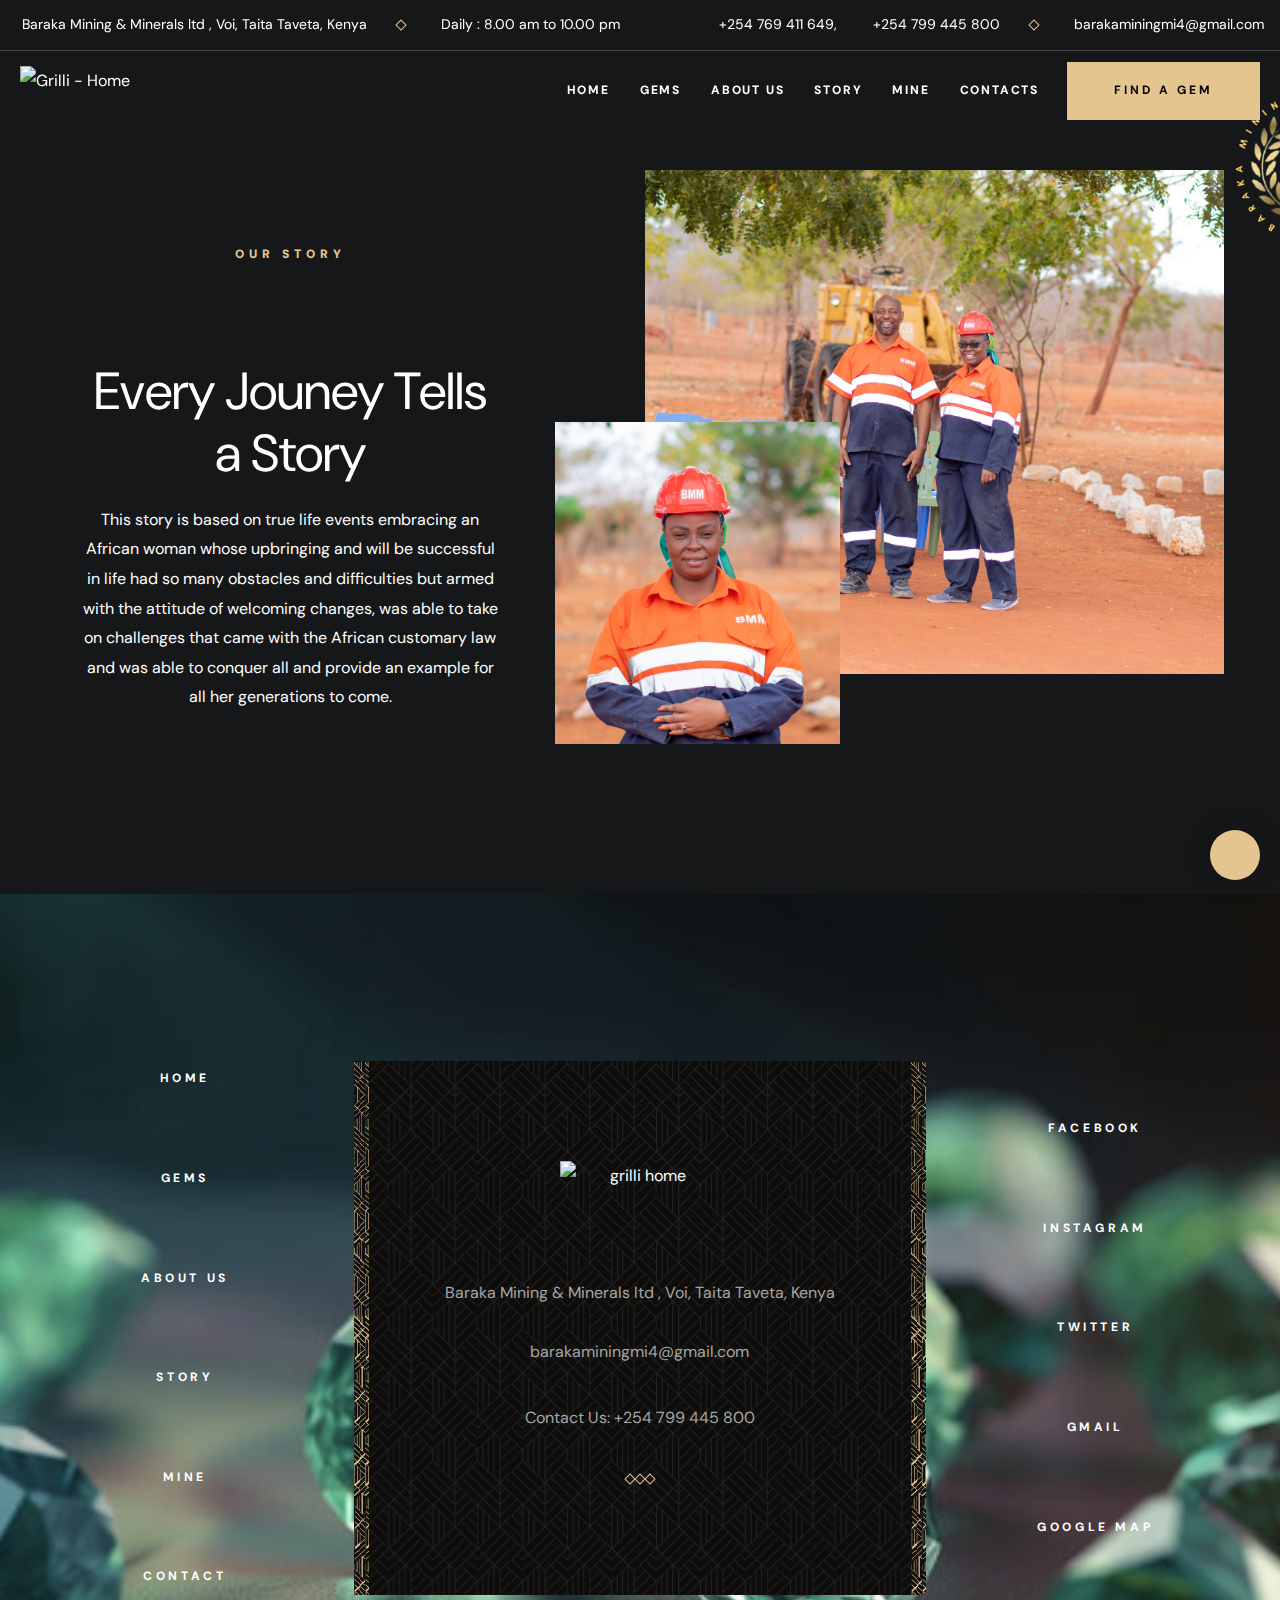
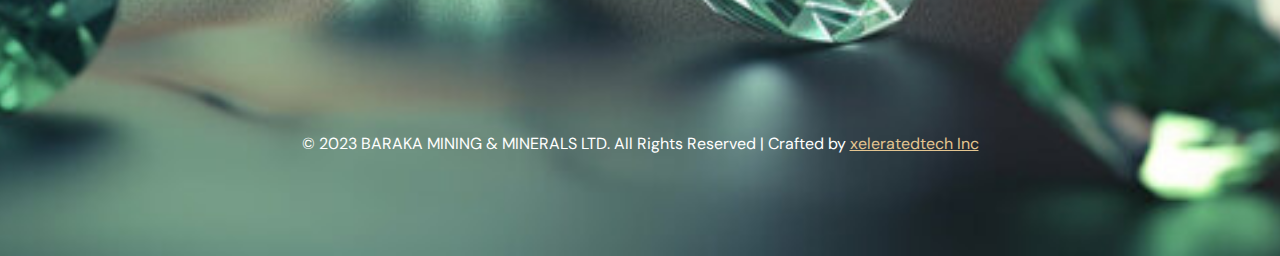
==== commit b229b06c: "Update aboutus.html" ====
--- a/aboutus.html
+++ b/aboutus.html
@@ -45,10 +45,7 @@
     - #PRELOADER
   -->
 
-  <div class="preload" data-preaload>
-    <div class="circle"></div>
-    <p class="text">BARAKA MINING & MINERALS LTD</p>
-  </div>
+  
 
 
 
@@ -416,4 +413,4 @@
 
 </body>
 
-</html>+</html>
